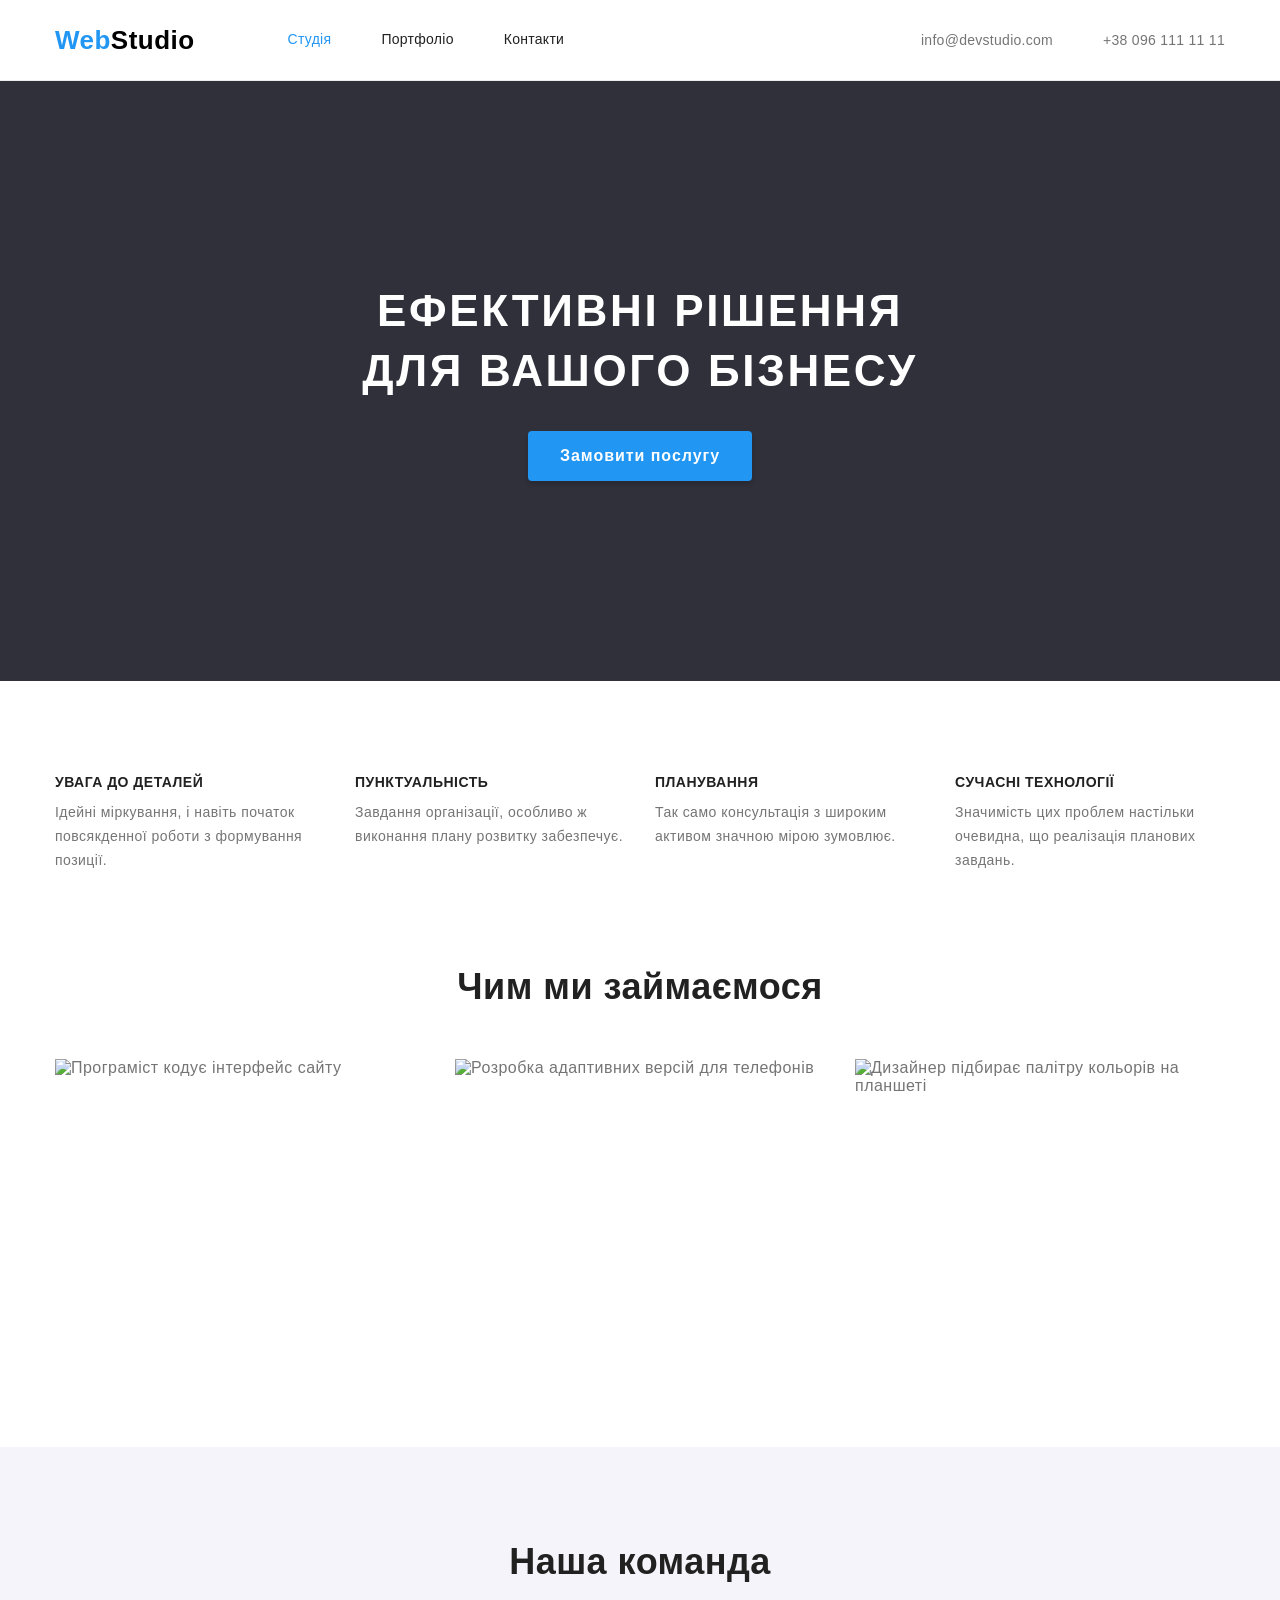
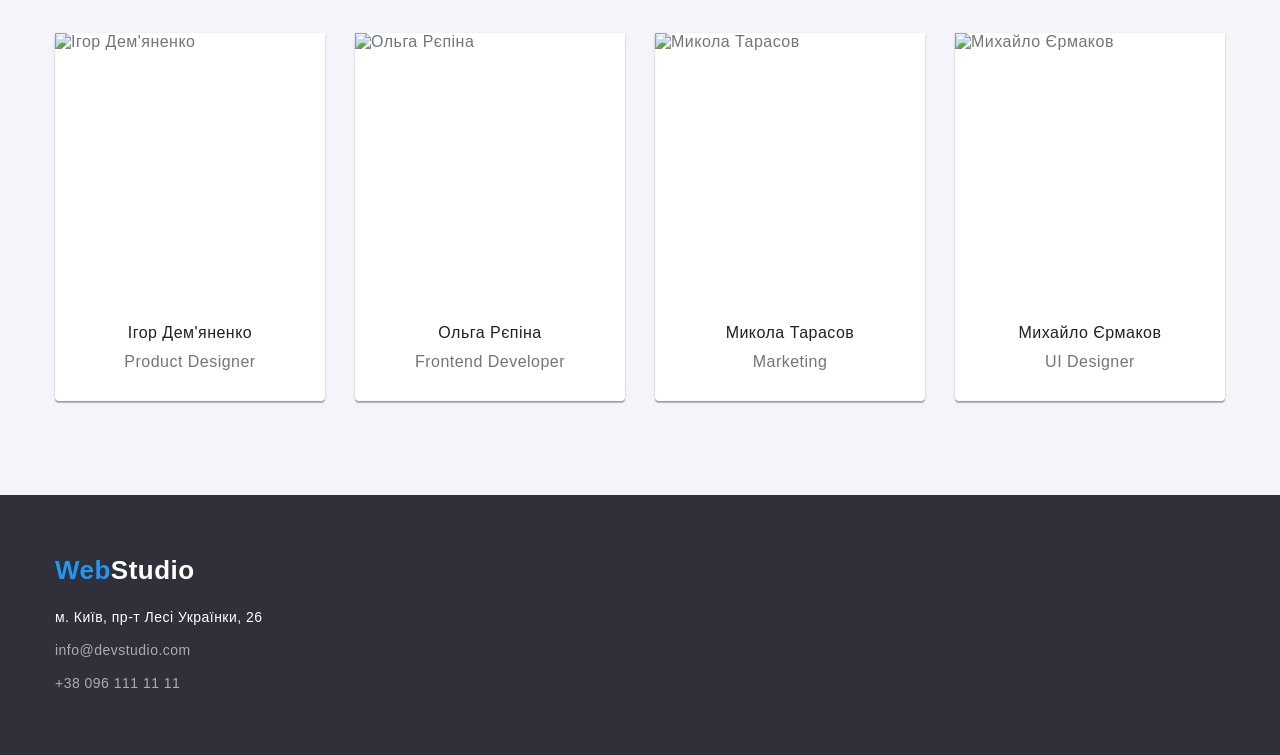
==== index.html @ 8b71e2de "rename" ====
<!DOCTYPE html>
<html lang="uk">
<head>
  <meta charset="UTF-8">
  <meta name="viewport" content="width=device-width, initial-scale=1.0">
  <title>WebStudio — Ефективні рішення для вашого бізнесу</title>
  <link rel="preconnect" href="https://googleapis.com">
  <link rel="preconnect" href="https://gstatic.com" crossorigin>
  <link href="https://googleapis.com/css2?family=Roboto:wght@400;500;700;900&display=swap" rel="stylesheet">
  <link rel="stylesheet" href="homework2.css">
</head>
<body>

  <header class="header">
    <div class="container header-container">
      <a href="#" class="logo"><span class="logo-accent">Web</span>Studio</a>
      <nav class="navigation">
        <ul class="nav-list">
          <li><a href="#" class="nav-link current">Студія</a></li>
          <li><a href="#" class="nav-link">Портфоліо</a></li>
          <li><a href="#" class="nav-link">Контакти</a></li>
        </ul>
      </nav>
      <ul class="contacts-list">
        <li><a href="mailto:info@devstudio.com" class="contact-link">info@devstudio.com</a></li>
        <li><a href="tel:+380961111111" class="contact-link">+38 096 111 11 11</a></li>
      </ul>
    </div>
  </header>

  <main>
    <section class="hero">
      <div class="container hero-container">
        <h1 class="hero-title">Ефективні рішення<br>для вашого бізнесу</h1>
        <button type="button" class="hero-btn">Замовити послугу</button>
      </div>
    </section>

    <section class="section features">
      <div class="container">
        <h2 class="visually-hidden">Наші переваги</h2>
        <ul class="features-list">
          <li class="features-item">
            <h3 class="features-subtitle">Увага до деталей</h3>
            <p class="features-text">Ідейні міркування, і навіть початок повсякденної роботи з формування позиції.</p>
          </li>
          <li class="features-item">
            <h3 class="features-subtitle">Пунктуальність</h3>
            <p class="features-text">Завдання організації, особливо ж виконання плану розвитку забезпечує.</p>
          </li>
          <li class="features-item">
            <h3 class="features-subtitle">Планування</h3>
            <p class="features-text">Так само консультація з широким активом значною мірою зумовлює.</p>
          </li>
          <li class="features-item">
            <h3 class="features-subtitle">Сучасні технології</h3>
            <p class="features-text">Значимість цих проблем настільки очевидна, що реалізація планових завдань.</p>
          </li>
        </ul>
      </div>
    </section>

    <section class="section work-section">
      <div class="container">
        <h2 class="section-title">Чим ми займаємося</h2>
        <ul class="work-list">
          <li class="work-item"><img src="https://placeholder.com" alt="Програміст кодує інтерфейс сайту" width="370" height="294"></li>
          <li class="work-item"><img src="https://placeholder.com" alt="Розробка адаптивних версій для телефонів" width="370" height="294"></li>
          <li class="work-item"><img src="https://placeholder.com" alt="Дизайнер підбирає палітру кольорів на планшеті" width="370" height="294"></li>
        </ul>
      </div>
    </section>

    <section class="section team-section">
      <div class="container">
        <h2 class="section-title">Наша команда</h2>
        <ul class="team-list">
          <li class="team-item">
            <img src="https://placeholder.com" alt="Ігор Дем'яненко" width="270" height="260">
            <div class="team-meta">
              <h3 class="team-name">Ігор Дем'яненко</h3>
              <p class="team-role" lang="en">Product Designer</p>
            </div>
          </li>
          <li class="team-item">
            <img src="https://placeholder.com" alt="Ольга Рєпіна" width="270" height="260">
            <div class="team-meta">
              <h3 class="team-name">Ольга Рєпіна</h3>
              <p class="team-role" lang="en">Frontend Developer</p>
            </div>
          </li>
          <li class="team-item">
            <img src="https://placeholder.com" alt="Микола Тарасов" width="270" height="260">
            <div class="team-meta">
              <h3 class="team-name">Микола Тарасов</h3>
              <p class="team-role" lang="en">Marketing</p>
            </div>
          </li>
          <li class="team-item">
            <img src="https://placeholder.com" alt="Михайло Єрмаков" width="270" height="260">
            <div class="team-meta">
              <h3 class="team-name">Михайло Єрмаков</h3>
              <p class="team-role" lang="en">UI Designer</p>
            </div>
          </li>
        </ul>
      </div>
    </section>
  </main>

  <footer class="footer">
    <div class="container">
      <a href="#" class="logo footer-logo"><span class="logo-accent">Web</span>Studio</a>
      <address class="address">
        <ul class="address-list">
          <li class="address-item"><a href="https://goo.gl" target="_blank" rel="noopener noreferrer" class="map-link">м. Київ, пр-т Лесі Українки, 26</a></li>
          <li class="address-item"><a href="mailto:info@devstudio.com" class="footer-contact-link">info@devstudio.com</a></li>
          <li class="address-item"><a href="tel:+380961111111" class="footer-contact-link">+38 096 111 11 11</a></li>
        </ul>
      </address>
    </div>
  </footer>

</body>
</html>
---- homework2.css ----
:root {
  --primary-text-color: #757575;
  --title-text-color: #212121;
  --accent-color: #2196F3;
  --white-color: #FFFFFF;
  --dark-bg-color: #2F303A;
  --light-bg-color: #F5F4FA;
}

* {
  box-sizing: border-box;
  margin: 0;
  padding: 0;
}

body {
  font-family: 'Roboto', sans-serif;
  color: var(--primary-text-color);
  background-color: var(--white-color);
  letter-spacing: 0.03em;
}

img {
  display: block;
  max-width: 100%;
  height: auto;
}

.visually-hidden {
  position: absolute;
  width: 1px;
  height: 1px;
  margin: -1px;
  border: 0;
  padding: 0;
  white-space: nowrap;
  clip-path: inset(100%);
  clip: rect(0 0 0 0);
  overflow: hidden;
}

/* Common Containers */
.container {
  width: 1200px;
  padding-left: 15px;
  padding-right: 15px;
  margin-left: auto;
  margin-right: auto;
}

.section {
  padding-top: 94px;
  padding-bottom: 94px;
}

.section-title {
  font-size: 36px;
  line-height: 1.17;
  text-align: center;
  color: var(--title-text-color);
  margin-bottom: 50px;
}


.header {
  border-bottom: 1px solid #ECECEC;
}

.header-container {
  display: flex;
  align-items: center;
}

.logo {
  font-family: 'Oswald', sans-serif; 
  font-weight: 700;
  font-size: 26px;
  line-height: 1.19;
  color: #000000;
  text-decoration: none;
  margin-right: 93px;
}

.logo-accent {
  color: var(--accent-color);
}

.navigation {
  display: flex;
  align-items: center;
}

.nav-list, .contacts-list {
  display: flex;
  list-style: none;
  gap: 50px;
}

.contacts-list {
  margin-left: auto;
}

.nav-link {
  display: block;
  padding-top: 32px;
  padding-bottom: 32px;
  font-weight: 500;
  font-size: 14px;
  line-height: 1.14;
  letter-spacing: 0.02em;
  color: var(--title-text-color);
  text-decoration: none;
  transition: color 250ms ease;
}

.nav-link:hover, .nav-link:focus, .nav-link.current {
  color: var(--accent-color);
}

.contact-link {
  font-weight: 500;
  font-size: 14px;
  line-height: 1.14;
  letter-spacing: 0.02em;
  color: var(--primary-text-color);
  text-decoration: none;
  transition: color 250ms ease;
}

.contact-link:hover, .contact-link:focus {
  color: var(--accent-color);
}

.hero {
  background-color: var(--dark-bg-color);
  background-image: linear-gradient(rgba(47, 48, 58, 0.4), rgba(47, 48, 58, 0.4)), url('https://placeholder.com'); 
  background-repeat: no-repeat;
  background-position: center;
  background-size: cover;
  padding-top: 200px;
  padding-bottom: 200px;
}

.hero-container {
  display: flex;
  flex-direction: column;
  align-items: center;
  text-align: center;
}

.hero-title {
  font-weight: 900;
  font-size: 44px;
  line-height: 1.36;
  letter-spacing: 0.06em;
  text-transform: uppercase;
  color: var(--white-color);
  margin-bottom: 30px;
  max-width: 696px;
}

.hero-btn {
  font-family: inherit;
  font-weight: 700;
  font-size: 16px;
  line-height: 1.88;
  display: inline-block;
  align-items: center;
  letter-spacing: 0.06em;
  color: var(--white-color);
  background-color: var(--accent-color);
  cursor: pointer;
  border: none;
  border-radius: 4px;
  padding: 10px 32px;
  min-width: 200px;
  box-shadow: 0px 4px 4px rgba(0, 0, 0, 0.15);
}

.features-list {
  display: flex;
  list-style: none;
  gap: 30px;
}

.features-item {
  flex-basis: calc((100% - 90px) / 4);
}

.features-subtitle {
  font-size: 14px;
  line-height: 1.14;
  text-transform: uppercase;
  color: var(--title-text-color);
  margin-bottom: 10px;
}

.features-text {
  font-size: 14px;
  line-height: 1.71;
}


.work-section {
  padding-top: 0; 
}

.work-list {
  display: flex;
  list-style: none;
  gap: 30px;
}

.work-item {
  flex-basis: calc((100% - 60px) / 3);
}

.team-section {
  background-color: var(--light-bg-color);
}

.team-list {
  display: flex;
  list-style: none;
  gap: 30px;
}

.team-item {
  flex-basis: calc((100% - 90px) / 4);
  background-color: var(--white-color);
  box-shadow: 0px 1px 3px rgba(0, 0, 0, 0.12), 
              0px 1px 1px rgba(0, 0, 0, 0.14), 
              0px 2px 1px rgba(0, 0, 0, 0.2);
  border-radius: 0px 0px 4px 4px;
  overflow: hidden;
}

.team-meta {
  padding: 30px 0;
  text-align: center;
}

.team-name {
  font-weight: 500;
  font-size: 16px;
  line-height: 1.19;
  color: var(--title-text-color);
  margin-bottom: 10px;
}

.team-role {
  font-size: 16px;
  line-height: 1.19;
}

.footer {
  background-color: var(--dark-bg-color);
  padding-top: 60px;
  padding-bottom: 60px;
}

.footer-logo {
  color: var(--white-color);
  display: inline-block;
  margin-bottom: 20px;
  margin-right: 0;
}

.address {
  font-style: normal;
}

.address-list {
  list-style: none;
  display: flex;
  flex-direction: column;
  gap: 9px;
}

.map-link {
  font-size: 14px;
  line-height: 1.71;
  color: var(--white-color);
  text-decoration: none;
  transition: color 250ms ease;
}

.footer-contact-link {
  font-size: 14px;
  line-height: 1.71;
  color: rgba(255, 255, 255, 0.6);
  text-decoration: none;
  transition: color 250ms ease;
}

.map-link:hover, .map-link:focus,
.footer-contact-link:hover, .footer-contact-link:focus {
  color: var(--accent-color);
}
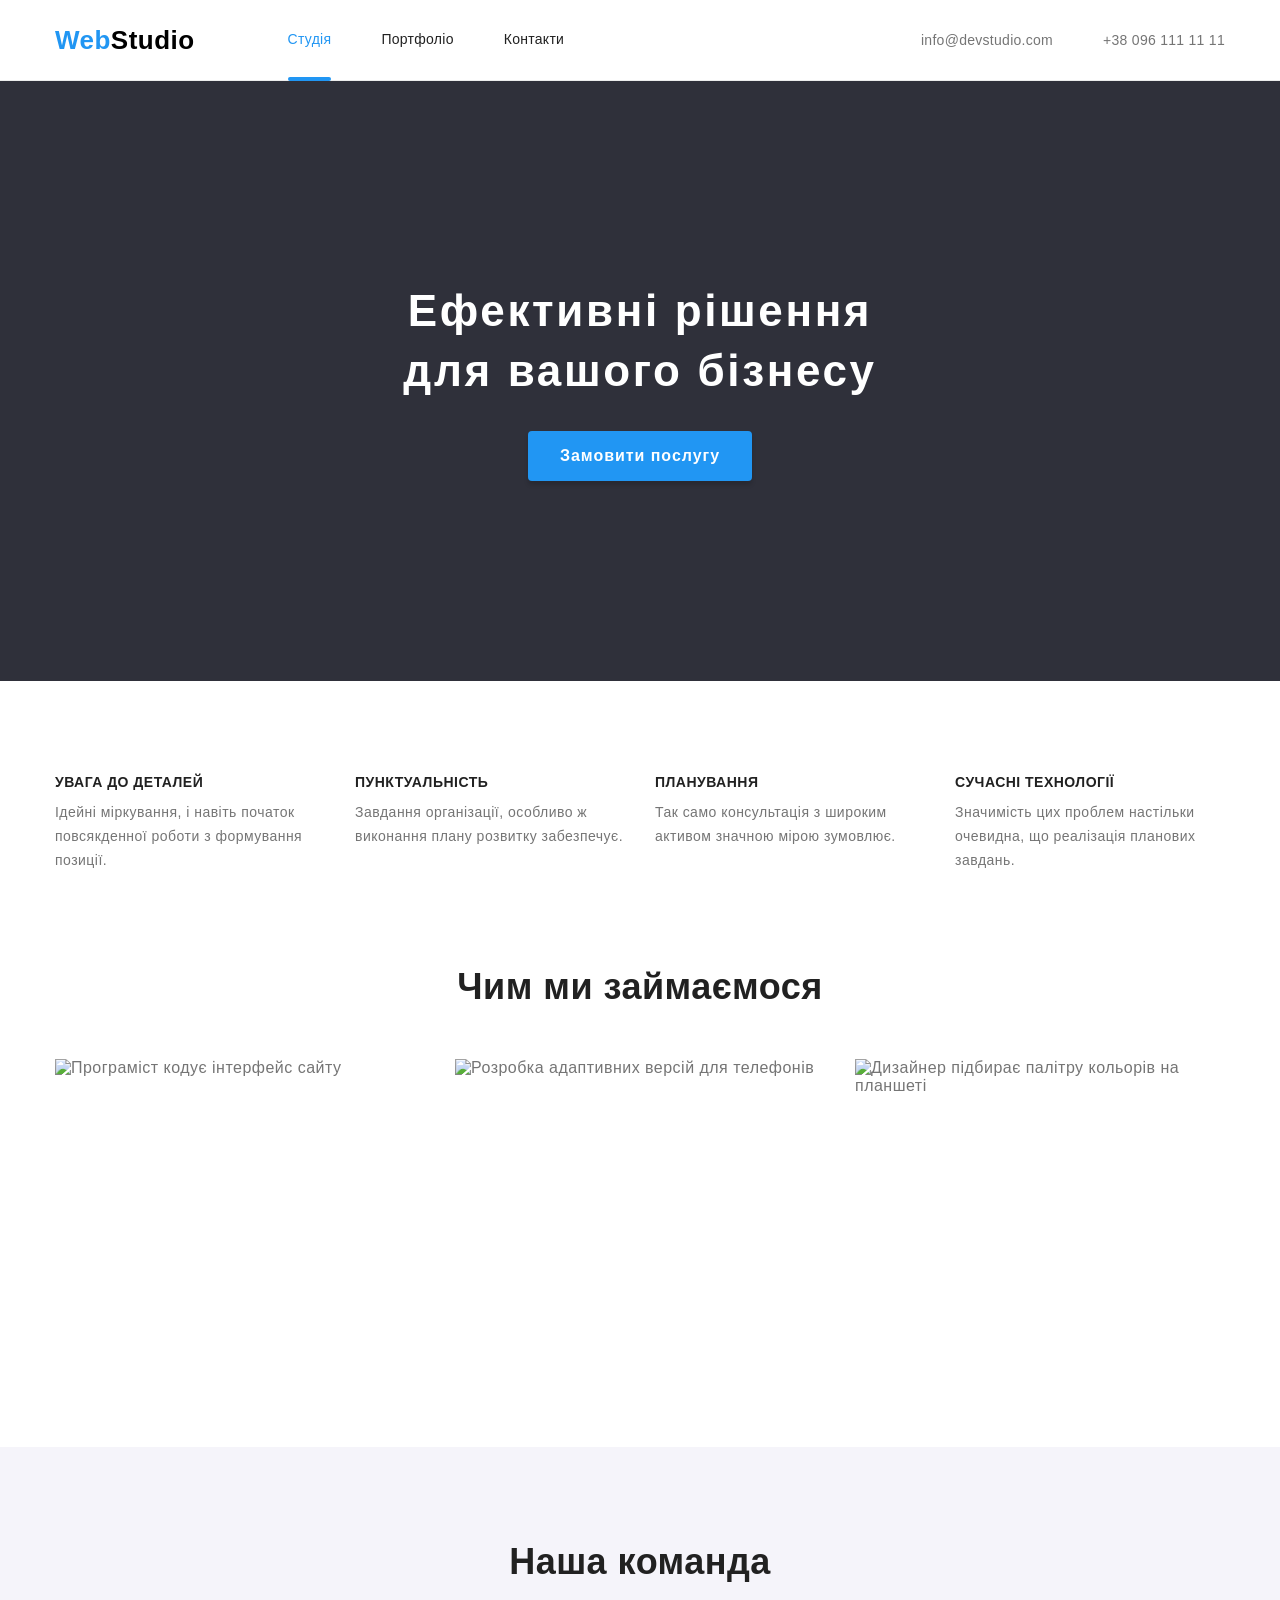
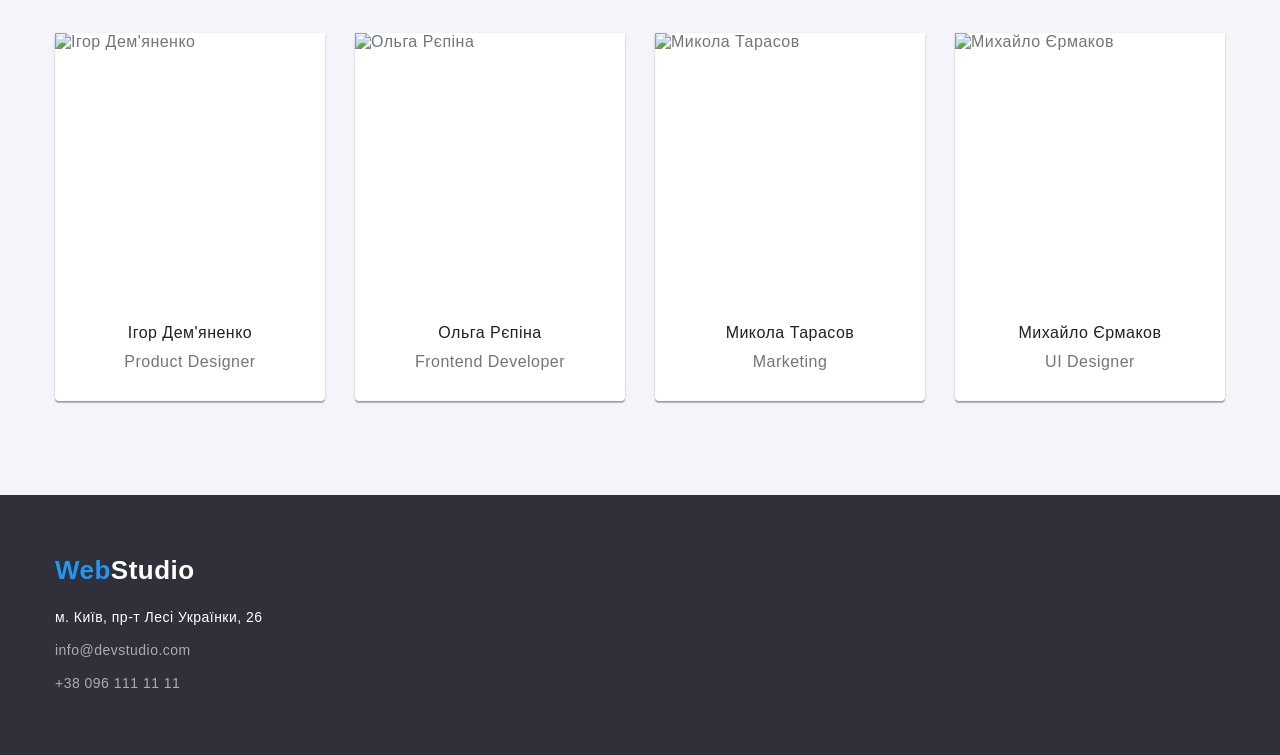
==== commit 110114d9: "homework2" ====
--- a/index.html
+++ b/index.html
@@ -7,7 +7,7 @@
   <link rel="preconnect" href="https://googleapis.com">
   <link rel="preconnect" href="https://gstatic.com" crossorigin>
   <link href="https://googleapis.com/css2?family=Roboto:wght@400;500;700;900&display=swap" rel="stylesheet">
-  <link rel="stylesheet" href="homework2.css">
+  <link rel="stylesheet" href="style.css">
 </head>
 <body>
 
@@ -17,7 +17,7 @@
       <nav class="navigation">
         <ul class="nav-list">
           <li><a href="#" class="nav-link current">Студія</a></li>
-          <li><a href="#" class="nav-link">Портфоліо</a></li>
+          <li><a href="index2.html" class="nav-link">Портфоліо</a></li>
           <li><a href="#" class="nav-link">Контакти</a></li>
         </ul>
       </nav>
--- a/style.css
+++ b/style.css
@@ -0,0 +1,390 @@
+:root {
+  --primary-text-color: #757575;
+  --title-text-color: #212121;
+  --accent-color: #2196F3;
+  --white-color: #FFFFFF;
+  --dark-bg-color: #2F303A;
+  --light-bg-color: #F5F4FA;
+}
+
+* {
+  box-sizing: border-box;
+  margin: 0;
+  padding: 0;
+}
+
+body {
+  font-family: 'Roboto', sans-serif;
+  color: var(--primary-text-color);
+  background-color: var(--white-color);
+  letter-spacing: 0.03em;
+}
+
+img {
+  display: block;
+  max-width: 100%;
+  height: auto;
+}
+
+.visually-hidden {
+  position: absolute;
+  width: 1px;
+  height: 1px;
+  margin: -1px;
+  border: 0;
+  padding: 0;
+  white-space: nowrap;
+  clip-path: inset(100%);
+  clip: rect(0 0 0 0);
+  overflow: hidden;
+}
+
+/* Common Containers */
+.container {
+  width: 1200px;
+  padding-left: 15px;
+  padding-right: 15px;
+  margin-left: auto;
+  margin-right: auto;
+}
+
+.section {
+  padding-top: 94px;
+  padding-bottom: 94px;
+}
+
+.section-title {
+  font-size: 36px;
+  line-height: 1.17;
+  text-align: center;
+  color: var(--title-text-color);
+  margin-bottom: 50px;
+}
+
+
+.header {
+  border-bottom: 1px solid #ECECEC;
+}
+
+.header-container {
+  display: flex;
+  align-items: center;
+}
+
+.logo {
+  font-family: 'Oswald', sans-serif; 
+  font-weight: 700;
+  font-size: 26px;
+  line-height: 1.19;
+  color: #000000;
+  text-decoration: none;
+  margin-right: 93px;
+}
+
+.logo-accent {
+  color: var(--accent-color);
+}
+
+.navigation {
+  display: flex;
+  align-items: center;
+}
+
+.nav-list, .contacts-list {
+  display: flex;
+  list-style: none;
+  gap: 50px;
+}
+
+.contacts-list {
+  margin-left: auto;
+}
+
+.nav-link {
+  display: block;
+  padding-top: 32px;
+  padding-bottom: 32px;
+  font-weight: 500;
+  font-size: 14px;
+  line-height: 1.14;
+  letter-spacing: 0.02em;
+  color: var(--title-text-color);
+  text-decoration: none;
+}
+
+.nav-link:hover {
+  color: #5cb6ff;
+  transition: 0.2s;
+}
+
+.contact-link {
+  font-weight: 500;
+  font-size: 14px;
+  line-height: 1.14;
+  letter-spacing: 0.02em;
+  color: var(--primary-text-color);
+  text-decoration: none;
+}
+
+
+.hero {
+  background-color: var(--dark-bg-color);
+  background-image: linear-gradient(rgba(47, 48, 58, 0.4), rgba(47, 48, 58, 0.4)), url('https://placeholder.com'); 
+  background-repeat: no-repeat;
+  background-position: center;
+  background-size: cover;
+  padding-top: 200px;
+  padding-bottom: 200px;
+}
+
+.hero-container {
+  display: flex;
+  flex-direction: column;
+  align-items: center;
+  text-align: center;
+}
+
+.hero-title {
+  font-weight: 900;
+  font-size: 44px;
+  line-height: 1.36;
+  letter-spacing: 0.06em;
+  color: var(--white-color);
+  margin-bottom: 30px;
+  max-width: 696px;
+}
+
+.hero-btn {
+  font-family: inherit;
+  font-weight: 700;
+  font-size: 16px;
+  line-height: 1.88;
+  display: inline-block;
+  align-items: center;
+  letter-spacing: 0.06em;
+  color: var(--white-color);
+  background-color: var(--accent-color);
+  cursor: pointer;
+  border: none;
+  border-radius: 4px;
+  padding: 10px 32px;
+  min-width: 200px;
+  box-shadow: 0px 4px 4px rgba(0, 0, 0, 0.15);
+}
+
+.features-list {
+  display: flex;
+  list-style: none;
+  gap: 30px;
+}
+
+.features-item {
+  flex-basis: calc((100% - 90px) / 4);
+}
+
+.features-subtitle {
+  font-size: 14px;
+  line-height: 1.14;
+  text-transform: uppercase;
+  color: var(--title-text-color);
+  margin-bottom: 10px;
+}
+
+.features-text {
+  font-size: 14px;
+  line-height: 1.71;
+}
+
+
+.work-section {
+  padding-top: 0; 
+}
+
+.work-list {
+  display: flex;
+  list-style: none;
+  gap: 30px;
+}
+
+.work-item {
+  flex-basis: calc((100% - 60px) / 3);
+}
+
+.team-section {
+  background-color: var(--light-bg-color);
+}
+
+.team-list {
+  display: flex;
+  list-style: none;
+  gap: 30px;
+}
+
+.team-item {
+  flex-basis: calc((100% - 90px) / 4);
+  background-color: var(--white-color);
+  box-shadow: 0px 1px 3px rgba(0, 0, 0, 0.12), 
+              0px 1px 1px rgba(0, 0, 0, 0.14), 
+              0px 2px 1px rgba(0, 0, 0, 0.2);
+  border-radius: 0px 0px 4px 4px;
+  overflow: hidden;
+}
+
+.team-meta {
+  padding: 30px 0;
+  text-align: center;
+}
+
+.team-name {
+  font-weight: 500;
+  font-size: 16px;
+  line-height: 1.19;
+  color: var(--title-text-color);
+  margin-bottom: 10px;
+}
+
+.team-role {
+  font-size: 16px;
+  line-height: 1.19;
+}
+
+.footer {
+  background-color: var(--dark-bg-color);
+  padding-top: 60px;
+  padding-bottom: 60px;
+}
+
+.footer-logo {
+  color: var(--white-color);
+  display: inline-block;
+  margin-bottom: 20px;
+  margin-right: 0;
+}
+
+.address {
+  font-style: normal;
+}
+
+.address-list {
+  list-style: none;
+  display: flex;
+  flex-direction: column;
+  gap: 9px;
+}
+
+.map-link {
+  font-size: 14px;
+  line-height: 1.71;
+  color: var(--white-color);
+  text-decoration: none;
+}
+
+.footer-contact-link {
+  font-size: 14px;
+  line-height: 1.71;
+  color: rgba(255, 255, 255, 0.6);
+  text-decoration: none;
+}
+
+.map-link:hover, .map-link:focus,
+.footer-contact-link:hover, .footer-contact-link:focus {
+  color: var(--accent-color);
+}
+
+.nav-link.current {
+  position: relative;
+  color: var(--accent-color);
+}
+
+.nav-link.current::after {
+  content: '';
+  position: absolute;
+  left: 0;
+  bottom: -1px;
+  
+  display: block;
+  width: 100%;
+  height: 4px;
+  background-color: var(--accent-color);
+  border-radius: 2px;
+}
+
+
+.portfolio-thumb {
+  position: relative;
+  overflow: hidden;
+}
+
+.portfolio-overlay {
+  position: absolute;
+  top: 0;
+  left: 0;
+  width: 100%;
+  height: 100%;
+  background-color: rgba(33, 150, 243, 0.9);
+}
+
+
+.overlay-text {
+  color: #ffffff;
+  padding: 63px 24px;
+  font-size: 18px;
+  line-height: 1.56;
+}
+
+
+.card {
+  position: relative;
+  width: 370px;
+  background: #fff;
+  border: 1px solid #eeeeee;
+  cursor: pointer;
+}
+
+
+.thumb-wrapper {
+  position: relative;
+  overflow: hidden; 
+}
+
+.thumb-wrapper img {
+  display: block;
+  width: 100%;
+  height: auto;
+}
+
+
+.overlay {
+  position: absolute;
+  top: 0;
+  left: 0;
+  width: 100%;
+  height: 100%;
+  background-color: rgba(33, 150, 243, 0.9); 
+  padding: 40px 24px;
+  
+  transform: translateY(100%);
+  transition: transform 250ms cubic-bezier(0.4, 0, 0.2, 1);
+}
+
+.overlay p {
+  color: #fff;
+  font-size: 18px;
+  line-height: 1.5;
+  margin: 0;
+}
+
+
+.card-content {
+  padding: 20px 24px;
+}
+
+.card-content h3 {
+  margin: 0 0 4px 0;
+  font-size: 18px;
+}
+
+.card-content p {
+  margin: 0;
+  color: #757575;
+}
